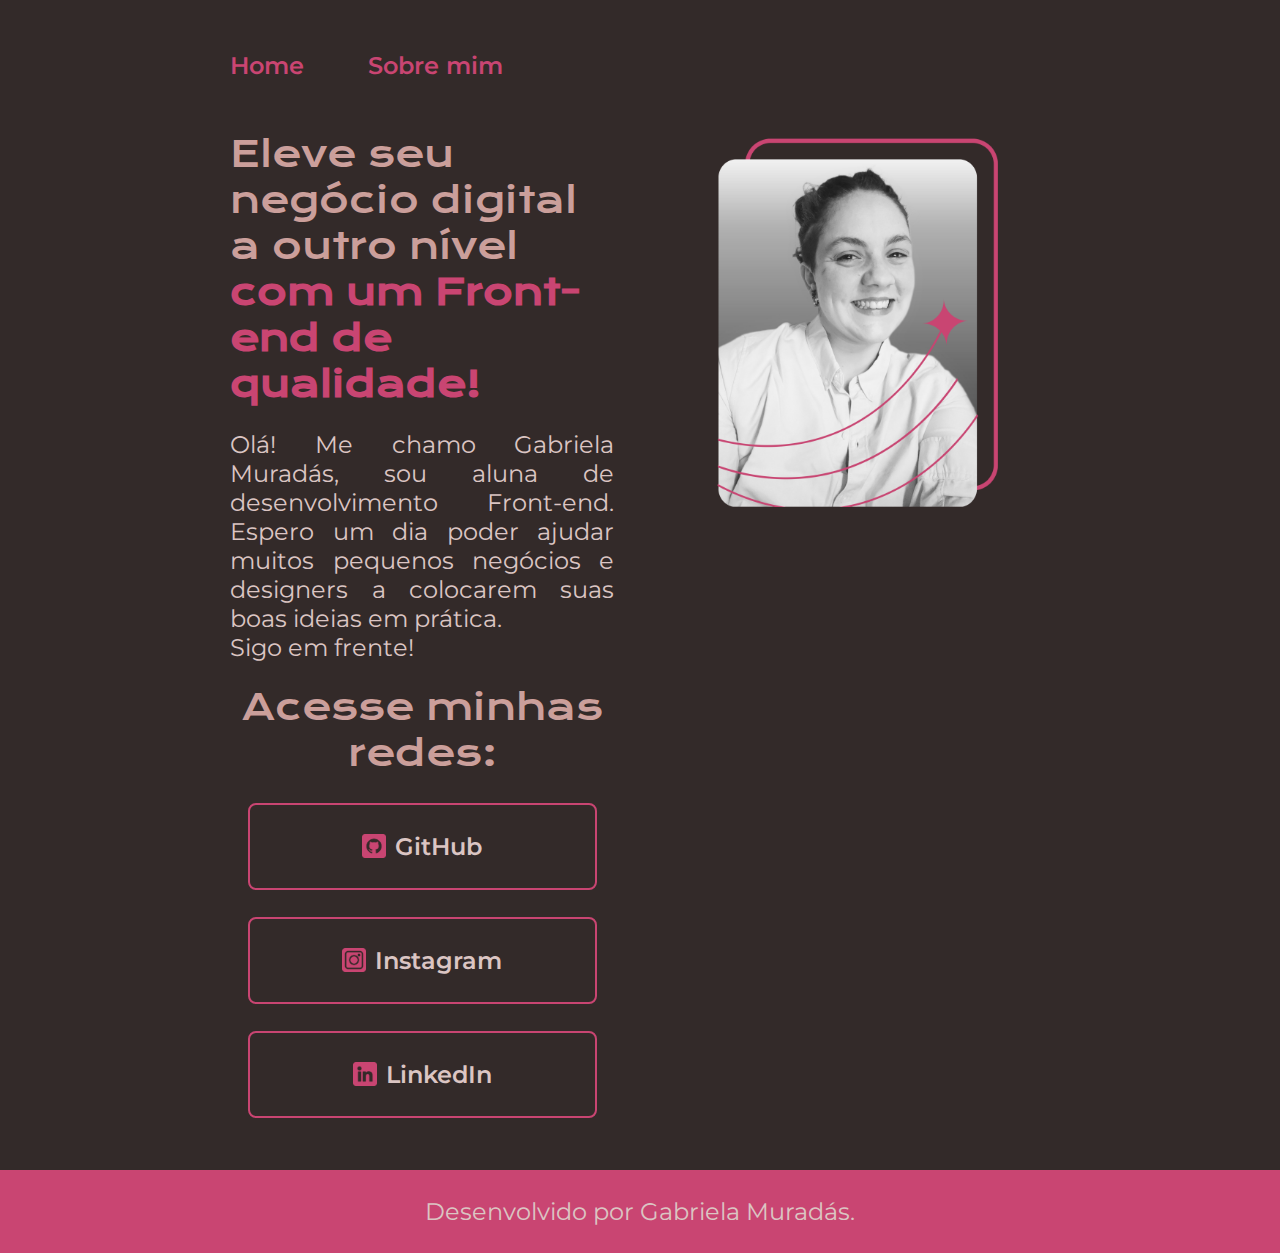
==== index.html @ 472f1d2d "Add files via upload" ====
<!DOCTYPE html>
<html lang="pt-br">

<head>
    <meta charset="UTF-8">
    <meta http-equiv="X-UA-Compatible" content="IE=edge">
    <meta name="viewport" content="width=device-width, initial-scale=1.0">
    <title>Gabriela Muradás | Home</title>
    <link rel="stylesheet" href="style.css">
</head>

<body>
    <header class="cabecalho">
        <nav class="cabecalho__menu">
            <a href="index.html" class="cabecalho__menu__itens" >Home</a>
            <a href="about.html" class="cabecalho__menu__itens">Sobre mim</a>
        </nav>
    </header>
    <main class="apresentacao">
        <section class="apresentacao__conteudo">
            <h1 class="apresentacao__conteudo__titulo">Eleve seu negócio digital a outro nível<strong 
            class="titulo-destaque"> com um Front-end de qualidade!
            </strong></h1>
            <p class="apresentacao__conteudo__texto">Olá! Me chamo Gabriela Muradás, sou aluna de desenvolvimento Front-end. Espero um dia poder ajudar muitos pequenos negócios e designers a colocarem suas boas ideias em prática.
            <br>Sigo em frente!</p>
            <div class="apresentacao__links">
                <h2 class="apresentacao__links__subtitulo">Acesse minhas redes:</h2>
                <a class="apresentacao__links__nav" href="https://github.com/G-Muradas">
                    <img src="Logo-github.png" alt="Logo Github">GitHub
                </a>
                <a class="apresentacao__links__nav" href="https://www.instagram.com/eai.bi/">
                    <img src="Logo-instagram.png" alt="Logo Instagram">Instagram 
                </a>
                <a class="apresentacao__links__nav" href="https://www.linkedin.com/in/gabriela-muradas/">                    
                    <img src="Logo-linkedin.png" alt="Logo LinkedIn">LinkedIn
                </a>
            </div>
        </section>
        <img src="foto-edit.png" class="imagem" alt="Foto de Gabriela Muradás">
    </main>
    <footer>
        <p class="rodape">Desenvolvido por Gabriela Muradás.</p>
    </footer>
</body>

</html>
---- style.css ----
@import url('https://fonts.googleapis.com/css2?family=Krona+One&family=Montserrat:wght@400;600&display=swap');

:root {
    --cor-primaria: #332a29;
    --cor-secundaria: #dbc5c3;
    --cor-tercearia: #cb9f9b;
    --cor-destaque:#c94572;
    --cor-hover:  #95695e;
    --fonte-titulo: 'Krona One', sans-serif;
    --fonte-texto: 'Montserrat', sans-serif;
    --tamanho-titulo: 2.25rem;
    --tamanho-texto: 1.5rem;
/*     
    --cor-primaria: #5800FF;
    --cor-secundaria: #72FFFF;
    --cor-destaque:#00D7FF;
    --cor-hover:  #0096FF; */
}

*{
    margin: 0;
    padding: 0;
}

body{
    box-sizing: border-box;
    background-color: var(--cor-primaria);
    color: var(--cor-secundaria);
    width: 100vw;
}

.cabecalho__menu {
    margin: 4% 0 0 18%;
    display: flex;
    gap: 5vw;
}

.cabecalho__menu__itens {
    color: var(--cor-destaque);
    font-weight: 600;
    font-size: var(--tamanho-texto);
    font-family: var(--fonte-texto); 
    text-decoration: none;
}

.apresentacao{
    margin: 4% 18%;
    display: flex;
    align-items:start;
    justify-content: space-between;
    gap: 5vh;
    width: 60vw;
}
.apresentacao__conteudo{
    width: 50%;
    padding: 0;
    display: flex;
    flex-direction: column;
    gap: 2.5vh;
    align-items: center;
}

.apresentacao__links__subtitulo,
.apresentacao__conteudo__titulo{
    font-size: var(--tamanho-titulo);
    font-family: var(--fonte-titulo);
    width: 100%;
    font-weight: 500;
    color: var(--cor-tercearia);
}

.titulo-destaque{
    color: var(--cor-destaque);
}

.apresentacao__conteudo__texto{
    font-size: var(--tamanho-texto);
    font-family: var(--fonte-texto);
    width: 100%;
    text-align: justify;
}

.apresentacao__links{
    display: flex;
    flex-direction: column;
    justify-content: space-between;
    align-items: center;
    text-align: center;
    gap: 3vh;
}

.apresentacao__links__nav{
    display: flex;
    align-content: center;
    justify-content: center;
    gap: 1vh;
    border: 2.5px solid var(--cor-destaque);
    width: 90%;
    text-align: center;
    border-radius: 8px;
    font-size: var(--tamanho-texto);
    font-weight: 600;
    padding: 3vh 0;
    text-decoration: none;
    color: var(--cor-secundaria);
    font-family: var(--fonte-texto);
}

.apresentacao__links__nav img {
    height: var(--tamanho-texto);
    padding-top: 0.5%;
}

.apresentacao__links__nav:hover {
    background-color: var(--cor-tercearia);
    color: var(--cor-primaria);
    transition-delay: 100ms; 
}

.apresentacao__links__nav:active {
    color: var(--cor-secundaria);
    background-color: var(--cor-primaria);
}

.imagem {
    width: 22vw;
    align-self: baseline, left;
}

.rodape {
    padding: 3vh 0;
    color: var(--cor-secundaria);
    background-color: var(--cor-destaque);
    text-align: center;
    font-family: var(--fonte-texto);
    font-size: var(--tamanho-texto);
}


@media (max-width: 1000px) {
    .cabecalho {
        padding: 3vh 0;
    }

    .cabecalho__menu {
        width: auto;
        display: flex;
        justify-content: space-evenly;
        margin: 5% 10%;
        margin-bottom: 0;
    }
    
    .apresentacao {
        flex-direction: column-reverse;
        padding: 5%;
        justify-content: center;
        margin: 0 5vw 10vh 5vw;
        gap: 8vh;
    }

    .apresentacao__conteudo {
        display: flex;
        width: 80vw;
        gap: 5vh;
    }

    .imagem {
        width: 75vw;
        height:fit-content
    }
    
}
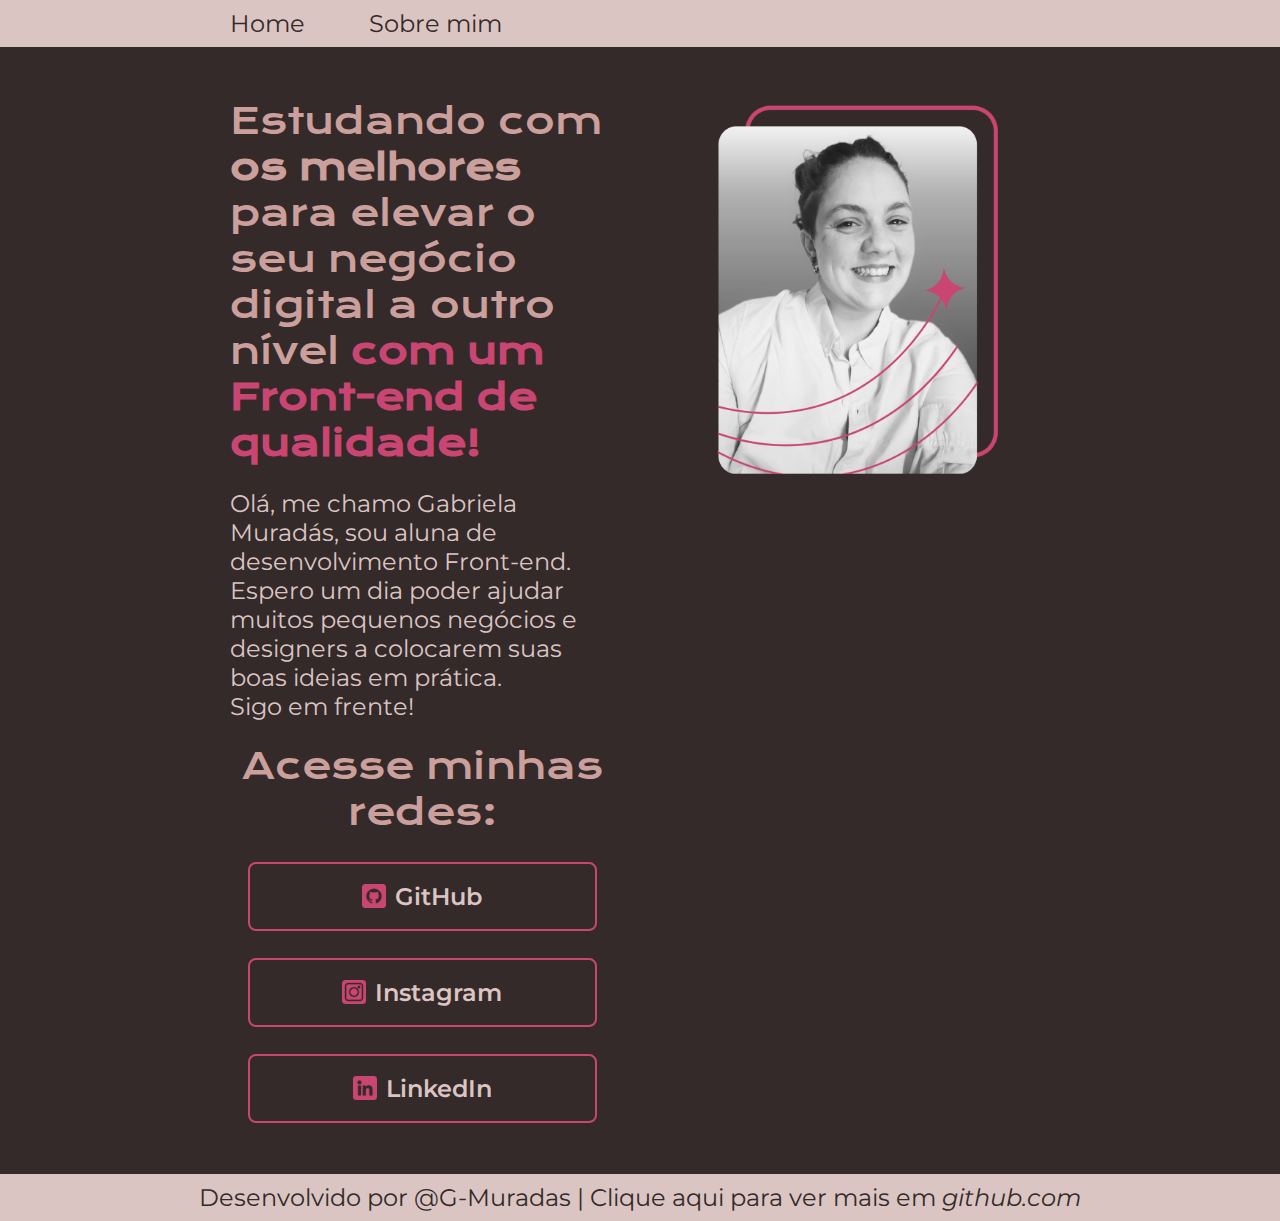
==== commit 2289e9d8: "Atualização" ====
--- a/index.html
+++ b/index.html
@@ -18,10 +18,10 @@
     </header>
     <main class="apresentacao">
         <section class="apresentacao__conteudo">
-            <h1 class="apresentacao__conteudo__titulo">Eleve seu negócio digital a outro nível<strong 
+            <h1 class="apresentacao__conteudo__titulo">Estudando com <b>os melhores</b> para elevar o seu negócio digital a outro nível<strong 
             class="titulo-destaque"> com um Front-end de qualidade!
             </strong></h1>
-            <p class="apresentacao__conteudo__texto">Olá! Me chamo Gabriela Muradás, sou aluna de desenvolvimento Front-end. Espero um dia poder ajudar muitos pequenos negócios e designers a colocarem suas boas ideias em prática.
+            <p class="apresentacao__conteudo__texto">Olá, me chamo Gabriela Muradás, sou aluna de desenvolvimento Front-end. Espero um dia poder ajudar muitos pequenos negócios e designers a colocarem suas boas ideias em prática.
             <br>Sigo em frente!</p>
             <div class="apresentacao__links">
                 <h2 class="apresentacao__links__subtitulo">Acesse minhas redes:</h2>
@@ -36,10 +36,10 @@
                 </a>
             </div>
         </section>
-        <img src="foto-edit.png" class="imagem" alt="Foto de Gabriela Muradás">
+        <img src="foto-edit.png" class="imagem" alt="Mulher sorrindo. Pele branca, com os cabelos castanhos presos em um coque. Está ventindo um camisa social">
     </main>
     <footer>
-        <p class="rodape">Desenvolvido por Gabriela Muradás.</p>
+        <a href="https://github.com/G-Muradas/">Desenvolvido por @G-Muradas | Clique aqui para ver mais em <i>github.com</i></a>
     </footer>
 </body>
 
--- a/style.css
+++ b/style.css
@@ -10,11 +10,6 @@
     --fonte-texto: 'Montserrat', sans-serif;
     --tamanho-titulo: 2.25rem;
     --tamanho-texto: 1.5rem;
-/*     
-    --cor-primaria: #5800FF;
-    --cor-secundaria: #72FFFF;
-    --cor-destaque:#00D7FF;
-    --cor-hover:  #0096FF; */
 }
 
 *{
@@ -29,18 +24,30 @@
     width: 100vw;
 }
 
-.cabecalho__menu {
-    margin: 4% 0 0 18%;
+footer,
+header nav {    
+    padding: 1vh 0 1vh 18%;
+    background-color: var(--cor-secundaria);
     display: flex;
     gap: 5vw;
 }
 
-.cabecalho__menu__itens {
+footer {
+    padding: 1vh 0;
+    justify-content: center;
+}
+
+nav a,
+footer a {
+    font-size: var(--tamanho-texto);
+    font-family: var(--fonte-texto);
+    color: var(--cor-primaria);
+    text-decoration: none;
+}
+nav a:hover,
+footer a:hover {
+    font-weight: bold;
     color: var(--cor-destaque);
-    font-weight: 600;
-    font-size: var(--tamanho-texto);
-    font-family: var(--fonte-texto); 
-    text-decoration: none;
 }
 
 .apresentacao{
@@ -77,7 +84,6 @@
     font-size: var(--tamanho-texto);
     font-family: var(--fonte-texto);
     width: 100%;
-    text-align: justify;
 }
 
 .apresentacao__links{
@@ -100,7 +106,7 @@
     border-radius: 8px;
     font-size: var(--tamanho-texto);
     font-weight: 600;
-    padding: 3vh 0;
+    padding: 2vh 0;
     text-decoration: none;
     color: var(--cor-secundaria);
     font-family: var(--fonte-texto);
@@ -125,15 +131,6 @@
 .imagem {
     width: 22vw;
     align-self: baseline, left;
-}
-
-.rodape {
-    padding: 3vh 0;
-    color: var(--cor-secundaria);
-    background-color: var(--cor-destaque);
-    text-align: center;
-    font-family: var(--fonte-texto);
-    font-size: var(--tamanho-texto);
 }
 
 
